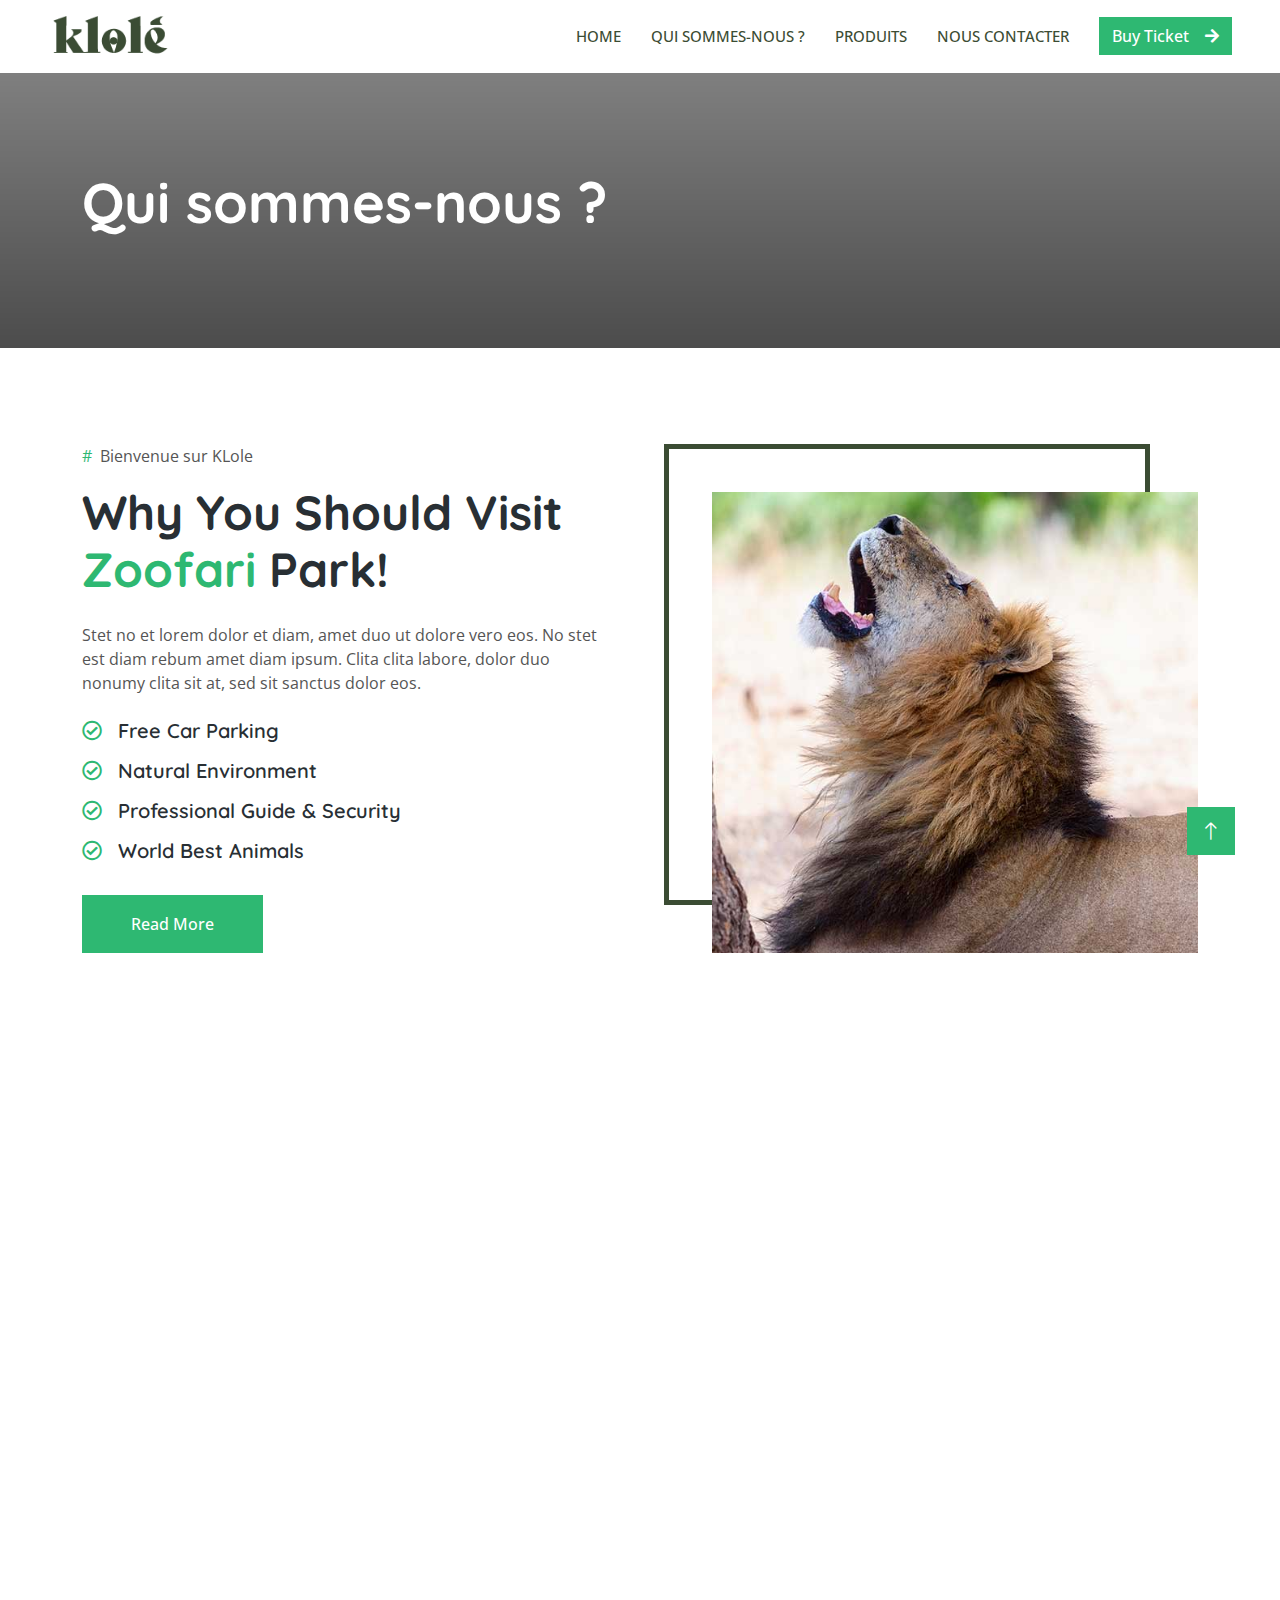
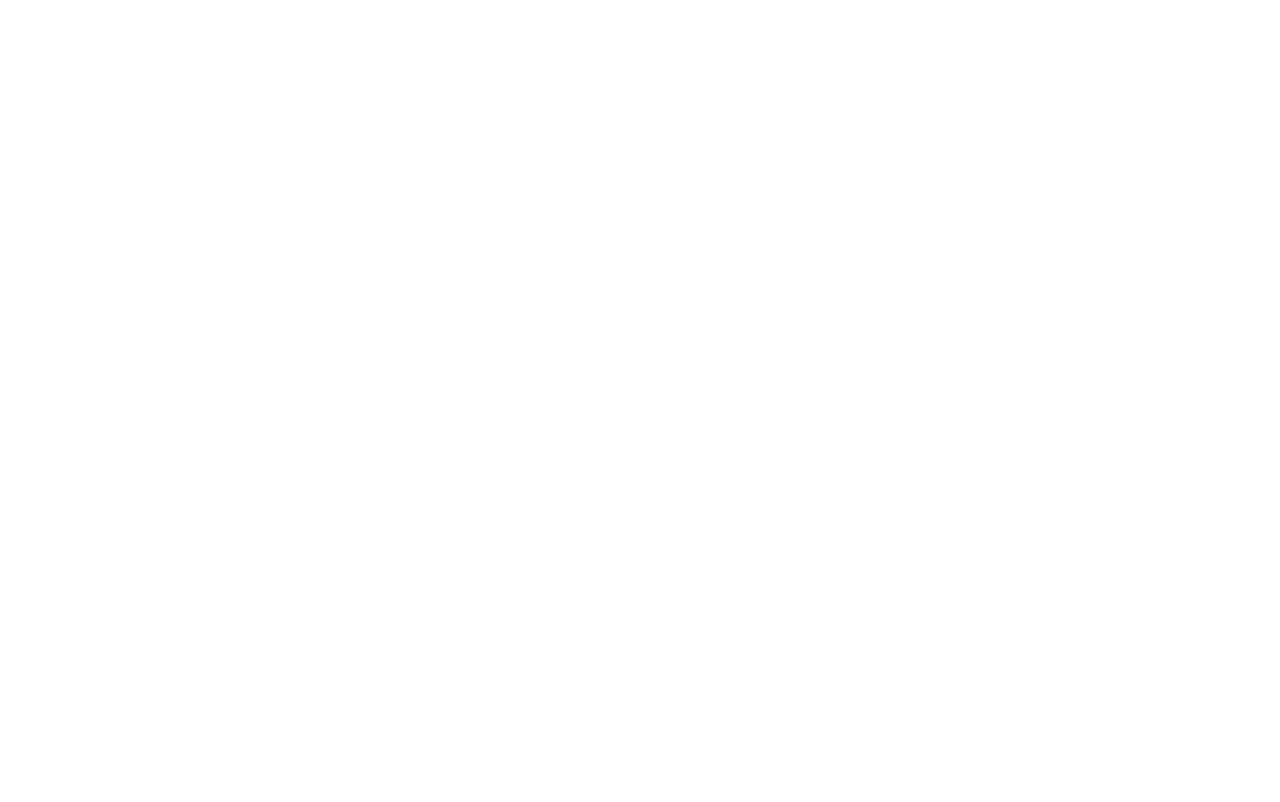
==== about.html @ e65c088d "Add files via upload" ====
<!DOCTYPE html>
<html lang="en">
  <head>
    <meta charset="utf-8" />
    <title>Klole</title>
    <meta content="width=device-width, initial-scale=1.0" name="viewport" />
    <meta content="" name="keywords" />
    <meta content="" name="description" />

    <!-- Favicon -->
    <link href="img/favicon.ico" rel="icon" />

    <!-- Google Web Fonts -->
    <link rel="preconnect" href="https://fonts.googleapis.com" />
    <link rel="preconnect" href="https://fonts.gstatic.com" crossorigin />
    <link
      href="https://fonts.googleapis.com/css2?family=Open+Sans:wght@400;500&family=Quicksand:wght@600;700&display=swap"
      rel="stylesheet"
    />

    <!-- Icon Font Stylesheet -->
    <link
      href="https://cdnjs.cloudflare.com/ajax/libs/font-awesome/5.10.0/css/all.min.css"
      rel="stylesheet"
    />
    <link
      href="https://cdn.jsdelivr.net/npm/bootstrap-icons@1.4.1/font/bootstrap-icons.css"
      rel="stylesheet"
    />

    <!-- Libraries Stylesheet -->
    <link href="lib/animate/animate.min.css" rel="stylesheet" />
    <link href="lib/lightbox/css/lightbox.min.css" rel="stylesheet" />
    <link href="lib/owlcarousel/assets/owl.carousel.min.css" rel="stylesheet" />

    <!-- Customized Bootstrap Stylesheet -->
    <link href="css/bootstrap.min.css" rel="stylesheet" />

    <!-- Template Stylesheet -->
    <link href="css/style.css" rel="stylesheet" />
  </head>

  <body>
    <!-- Spinner Start -->
    <div
      id="spinner"
      class="show bg-white position-fixed translate-middle w-100 vh-100 top-50 start-50 d-flex align-items-center justify-content-center"
    >
      <div
        class="spinner-border text-primary"
        style="width: 3rem; height: 3rem"
        role="status"
      >
        <span class="sr-only">Loading...</span>
      </div>
    </div>
    <!-- Spinner End -->

    <!-- Topbar Start -->
    <!-- <div class="container-fluid bg-light p-0 wow fadeIn" data-wow-delay="0.1s">
      <div class="row gx-0 d-none d-lg-flex">
        <div class="col-lg-7 px-5 text-start">
          <div class="h-100 d-inline-flex align-items-center py-3 me-4">
            <small class="fa fa-map-marker-alt text-primary me-2"></small>
            <small>123 Street, New York, USA</small>
          </div>
          <div class="h-100 d-inline-flex align-items-center py-3">
            <small class="far fa-clock text-primary me-2"></small>
            <small>Mon - Fri : 09.00 AM - 09.00 PM</small>
          </div>
        </div>
        <div class="col-lg-5 px-5 text-end">
          <div class="h-100 d-inline-flex align-items-center py-3 me-4">
            <small class="fa fa-phone-alt text-primary me-2"></small>
            <small>+012 345 6789</small>
          </div>
          <div class="h-100 d-inline-flex align-items-center">
            <a class="btn btn-sm-square bg-white text-primary me-1" href=""
              ><i class="fab fa-facebook-f"></i
            ></a>
            <a class="btn btn-sm-square bg-white text-primary me-1" href=""
              ><i class="fab fa-twitter"></i
            ></a>
            <a class="btn btn-sm-square bg-white text-primary me-1" href=""
              ><i class="fab fa-linkedin-in"></i
            ></a>
            <a class="btn btn-sm-square bg-white text-primary me-0" href=""
              ><i class="fab fa-instagram"></i
            ></a>
          </div>
        </div>
      </div>
    </div> -->
    <!-- Topbar End -->

    <!-- Navbar Start -->
    <nav
      class="navbar navbar-expand-lg bg-white navbar-light sticky-top py-lg-0 px-4 px-lg-5 wow fadeIn"
      data-wow-delay="0.1s"
    >
      <a href="index.html" class="navbar-brand p-0">
        <img class="img-fluid me-3" src="img/icon/icon-01.png" alt="Icon" />
        
        
        <!-- <h1 class="m-0 text-primary">Zoofari</h1> -->
      </a>
      <button
        type="button"
        class="navbar-toggler"
        data-bs-toggle="collapse"
        data-bs-target="#navbarCollapse"
      >
        <span class="navbar-toggler-icon"></span>
      </button>
      <div class="collapse navbar-collapse py-4 py-lg-0" id="navbarCollapse">
        <div class="navbar-nav ms-auto">
          <a href="index.html" class="nav-item nav-link">Home</a>
          <a href="about.html" class="nav-item nav-link active">Qui sommes-nous ?</a>
          <a href="service.html" class="nav-item nav-link">Produits</a>
          <!-- <div class="nav-item dropdown">
            <a
              href="#"
              class="nav-link dropdown-toggle"
              data-bs-toggle="dropdown"
              >Pages</a
            >
            <div class="dropdown-menu rounded-0 rounded-bottom m-0">
              <a href="animal.html" class="dropdown-item">Our Animals</a>
              <a href="membership.html" class="dropdown-item">Membership</a>
              <a href="visiting.html" class="dropdown-item">Visiting Hours</a>
              <a href="testimonial.html" class="dropdown-item">Testimonial</a>
              <a href="404.html" class="dropdown-item">404 Page</a>
            </div>
          </div> -->
          <a href="contact.html" class="nav-item nav-link">Nous contacter</a>
        </div>
        <a href="" class="btn btn-primary"
          >Buy Ticket<i class="fa fa-arrow-right ms-3"></i
        ></a>
      </div>
    </nav>
    <!-- Navbar End -->

    <!-- Page Header Start -->
    <div
      class="container-fluid header-bg py-5 mb-5 wow fadeIn"
      data-wow-delay="0.1s"
    >
      <div class="container py-5">
        <h1 class="display-4 text-white mb-3 animated slideInDown">Qui sommes-nous ?</h1>
        
        
        <!-- <nav aria-label="breadcrumb animated slideInDown">
          <ol class="breadcrumb mb-0">
            <li class="breadcrumb-item">
              <a class="text-white" href="#">Home</a>
            </li>
            <li class="breadcrumb-item">
              <a class="text-white" href="#">Pages</a>
            </li>
            <li class="breadcrumb-item text-primary active" aria-current="page">
              About Us
            </li>
          </ol>
        </nav> -->


      </div>
    </div>
    <!-- Page Header End -->

    <!-- About Start -->
    <div class="container-xxl py-5">
      <div class="container">
        <div class="row g-5">
          <div class="col-lg-6 wow fadeInUp" data-wow-delay="0.1s">
            <p><span class="text-primary me-2">#</span>Bienvenue sur KLole</p>
            <h1 class="display-5 mb-4">
              Why You Should Visit
              <span class="text-primary">Zoofari</span> Park!
            </h1>
            <p class="mb-4">
              Stet no et lorem dolor et diam, amet duo ut dolore vero eos. No
              stet est diam rebum amet diam ipsum. Clita clita labore, dolor duo
              nonumy clita sit at, sed sit sanctus dolor eos.
            </p>
            <h5 class="mb-3">
              <i class="far fa-check-circle text-primary me-3"></i>Free Car
              Parking
            </h5>
            <h5 class="mb-3">
              <i class="far fa-check-circle text-primary me-3"></i>Natural
              Environment
            </h5>
            <h5 class="mb-3">
              <i class="far fa-check-circle text-primary me-3"></i>Professional
              Guide & Security
            </h5>
            <h5 class="mb-3">
              <i class="far fa-check-circle text-primary me-3"></i>World Best
              Animals
            </h5>
            <a class="btn btn-primary py-3 px-5 mt-3" href="">Read More</a>
          </div>
          <div class="col-lg-6 wow fadeInUp" data-wow-delay="0.5s">
            <div class="img-border">
              <img class="img-fluid" src="img/about.jpg" alt="" />
            </div>
          </div>
        </div>
      </div>
    </div>
    <!-- About End -->

    <!-- Facts Start -->
    <div
      class="container-xxl bg-primary facts my-5 py-5 wow fadeInUp"
      data-wow-delay="0.1s"
    >
      <div class="container py-5">
        <div class="row g-4">
          <div
            class="col-md-6 col-lg-3 text-center wow fadeIn"
            data-wow-delay="0.1s"
          >
            <i class="fa fa-paw fa-3x text-primary mb-3"></i>
            <h1 class="text-white mb-2" data-toggle="counter-up">12345</h1>
            <p class="text-white mb-0">Total Animal</p>
          </div>
          <div
            class="col-md-6 col-lg-3 text-center wow fadeIn"
            data-wow-delay="0.3s"
          >
            <i class="fa fa-users fa-3x text-primary mb-3"></i>
            <h1 class="text-white mb-2" data-toggle="counter-up">12345</h1>
            <p class="text-white mb-0">Daily Vigitors</p>
          </div>
          <div
            class="col-md-6 col-lg-3 text-center wow fadeIn"
            data-wow-delay="0.5s"
          >
            <i class="fa fa-certificate fa-3x text-primary mb-3"></i>
            <h1 class="text-white mb-2" data-toggle="counter-up">12345</h1>
            <p class="text-white mb-0">Total Membership</p>
          </div>
          <div
            class="col-md-6 col-lg-3 text-center wow fadeIn"
            data-wow-delay="0.7s"
          >
            <i class="fa fa-shield-alt fa-3x text-primary mb-3"></i>
            <h1 class="text-white mb-2" data-toggle="counter-up">12345</h1>
            <p class="text-white mb-0">Save Wild Life</p>
          </div>
        </div>
      </div>
    </div>
    <!-- Facts End -->

    <!-- Testimonial Start -->
    <div class="container-xxl py-5">
      <div class="container">
        <h1
          class="display-5 text-center mb-5 wow fadeInUp"
          data-wow-delay="0.1s"
        >
          Our Clients Say!
        </h1>
        <div
          class="owl-carousel testimonial-carousel wow fadeInUp"
          data-wow-delay="0.1s"
        >
          <div class="testimonial-item text-center">
            <img
              class="img-fluid rounded-circle border border-2 p-2 mx-auto mb-4"
              src="img/testimonial-1.jpg"
              style="width: 100px; height: 100px"
            />
            <div class="testimonial-text rounded text-center p-4">
              <p>
                Clita clita tempor justo dolor ipsum amet kasd amet duo justo
                duo duo labore sed sed. Magna ut diam sit et amet stet eos sed
                clita erat magna elitr erat sit sit erat at rebum justo sea
                clita.
              </p>
              <h5 class="mb-1">Patient Name</h5>
              <span class="fst-italic">Profession</span>
            </div>
          </div>
          <div class="testimonial-item text-center">
            <img
              class="img-fluid rounded-circle border border-2 p-2 mx-auto mb-4"
              src="img/testimonial-2.jpg"
              style="width: 100px; height: 100px"
            />
            <div class="testimonial-text rounded text-center p-4">
              <p>
                Clita clita tempor justo dolor ipsum amet kasd amet duo justo
                duo duo labore sed sed. Magna ut diam sit et amet stet eos sed
                clita erat magna elitr erat sit sit erat at rebum justo sea
                clita.
              </p>
              <h5 class="mb-1">Patient Name</h5>
              <span class="fst-italic">Profession</span>
            </div>
          </div>
          <div class="testimonial-item text-center">
            <img
              class="img-fluid rounded-circle border border-2 p-2 mx-auto mb-4"
              src="img/testimonial-3.jpg"
              style="width: 100px; height: 100px"
            />
            <div class="testimonial-text rounded text-center p-4">
              <p>
                Clita clita tempor justo dolor ipsum amet kasd amet duo justo
                duo duo labore sed sed. Magna ut diam sit et amet stet eos sed
                clita erat magna elitr erat sit sit erat at rebum justo sea
                clita.
              </p>
              <h5 class="mb-1">Patient Name</h5>
              <span class="fst-italic">Profession</span>
            </div>
          </div>
        </div>
      </div>
    </div>
    <!-- Testimonial End -->

    <!-- Footer Start -->
    <div
      class="container-fluid footer bg-dark text-light footer mt-5 pt-5 wow fadeIn"
      data-wow-delay="0.1s"
    >
      <div class="container py-5">
        <div class="row g-5">
          <div class="col-lg-3 col-md-6">
            <h5 class="text-light mb-4">Address</h5>

            <!-- <p class="mb-2">
              <i class="fa fa-map-marker-alt me-3"></i>123 Street, New York, USA
            </p> -->
            
            <p class="mb-2">
              <i class="fa fa-phone-alt me-3"></i>+33 633 890 254
            </p>
            <p class="mb-2">
              <i class="fa fa-envelope me-3"></i>info@klole.fr
            </p>

            
            <div class="d-flex pt-2">
              <a class="btn btn-outline-light btn-social" href=""
                ><i class="fab fa-twitter"></i
              ></a>
              <a class="btn btn-outline-light btn-social" href=""
                ><i class="fab fa-facebook-f"></i
              ></a>
              <a class="btn btn-outline-light btn-social" href=""
                ><i class="fab fa-youtube"></i
              ></a>
              <a class="btn btn-outline-light btn-social" href=""
                ><i class="fab fa-linkedin-in"></i
              ></a>
            </div>
          </div>

          <div class="col-lg-3 col-md-6">
            <!-- <h5 class="text-light mb-4">Quick Links</h5>
            <a class="btn btn-link" href="">About Us</a>
            <a class="btn btn-link" href="">Contact Us</a>
            <a class="btn btn-link" href="">Our Services</a>
            <a class="btn btn-link" href="">Terms & Condition</a>
            <a class="btn btn-link" href="">Support</a> -->
          </div>
          <!-- <div class="col-lg-3 col-md-6">
            <h5 class="text-light mb-4">Popular Links</h5>
            <a class="btn btn-link" href="">About Us</a>
            <a class="btn btn-link" href="">Contact Us</a>
            <a class="btn btn-link" href="">Our Services</a>
            <a class="btn btn-link" href="">Terms & Condition</a>
            <a class="btn btn-link" href="">Support</a>
          </div> -->


          
          <div class="col-lg-3 col-md-6">
            <h5 class="text-light mb-4">Newsletter</h5>
            <p>Dolor amet sit justo amet elitr clita ipsum elitr est.</p>
            <div class="position-relative mx-auto" style="max-width: 400px">
              <input
                class="form-control border-0 w-100 py-3 ps-4 pe-5"
                type="text"
                placeholder="Your email"
              />
              <button
                type="button"
                class="btn btn-primary py-2 position-absolute top-0 end-0 mt-2 me-2"
              >
                SignUp
              </button>
            </div>
          </div>
        </div>
      </div>
      <div class="container">
        <div class="copyright">
          <div class="row">
            <div class="col-md-6 text-center text-md-start mb-3 mb-md-0">
              &copy; <a class="border-bottom" href="#">Klole</a>, All
              Right Reserved.
            </div>
            <div class="col-md-6 text-center text-md-end">
              <!--/*** This template is free as long as you keep the footer author’s credit link/attribution link/backlink. If you'd like to use the template without the footer author’s credit link/attribution link/backlink, you can purchase the Credit Removal License from "https://htmlcodex.com/credit-removal". Thank you for your support. ***/-->
              Designed By
              <a class="border-bottom" href="https://htmlcodex.com"
                >HTML Codex</a
              >
              <br />Distributed By:
              <a href="https://themewagon.com" target="_blank">ThemeWagon</a>
            </div>
          </div>
        </div>
      </div>
    </div>
    <!-- Footer End -->

    <!-- Back to Top -->
    <a href="#" class="btn btn-lg btn-primary btn-lg-square back-to-top"
      ><i class="bi bi-arrow-up"></i
    ></a>

    <!-- JavaScript Libraries -->
    <script src="https://code.jquery.com/jquery-3.4.1.min.js"></script>
    <script src="https://cdn.jsdelivr.net/npm/bootstrap@5.0.0/dist/js/bootstrap.bundle.min.js"></script>
    <script src="lib/wow/wow.min.js"></script>
    <script src="lib/easing/easing.min.js"></script>
    <script src="lib/waypoints/waypoints.min.js"></script>
    <script src="lib/counterup/counterup.min.js"></script>
    <script src="lib/owlcarousel/owl.carousel.min.js"></script>
    <script src="lib/lightbox/js/lightbox.min.js"></script>

    <!-- Template Javascript -->
    <script src="js/main.js"></script>
  </body>
</html>
---- css/style.css ----
/********** Template CSS **********/
:root {
    --primary: #3B4C33;
    --light: #F3F4F5;
    --dark: #3B4C33;
}

.back-to-top {
    position: fixed;
    display: none;
    right: 45px;
    bottom: 45px;
    z-index: 99;
}


/*** Spinner ***/
#spinner {
    opacity: 0;
    visibility: hidden;
    transition: opacity .5s ease-out, visibility 0s linear .5s;
    z-index: 99999;
}

#spinner.show {
    transition: opacity .5s ease-out, visibility 0s linear 0s;
    visibility: visible;
    opacity: 1;
}


/*** Button ***/
.btn {
    font-weight: 500;
    transition: .5s;
}

.btn.btn-primary,
.btn.btn-secondary {
    color: #FFFFFF;
}

.btn-square {
    width: 38px;
    height: 38px;
}

.btn-sm-square {
    width: 32px;
    height: 32px;
}

.btn-lg-square {
    width: 48px;
    height: 48px;
}

.btn-square,
.btn-sm-square,
.btn-lg-square {
    padding: 0;
    display: flex;
    align-items: center;
    justify-content: center;
    font-weight: normal;
}


/*** Navbar ***/
.navbar.sticky-top {
    top: -100px;
    transition: .5s;
}

.navbar .navbar-brand {
    display: flex;
    align-items: center;
}

.navbar .navbar-brand img {
    max-height: 50px;
}

.navbar .dropdown-toggle::after {
    border: none;
    content: "\f107";
    font-family: "Font Awesome 5 Free";
    font-weight: 900;
    vertical-align: middle;
    margin-left: 8px;
}

.navbar .navbar-nav .nav-link {
    margin-right: 30px;
    padding: 25px 0;
    color: #FFFFFF;
    font-size: 15px;
    font-weight: 500;
    text-transform: uppercase;
    outline: none;
}

.navbar .navbar-nav .nav-link:hover,
.navbar .navbar-nav .nav-link.active {
    color: var(--primary);
}

@media (max-width: 991.98px) {
    .navbar .navbar-nav .nav-link  {
        margin-right: 0;
        padding: 10px 0;
    }

    .navbar .navbar-nav {
        border-top: 1px solid #EEEEEE;
    }
}

.navbar .navbar-nav .nav-link {
    color: var(--dark);
    font-weight: 500;
}

@media (min-width: 992px) {
    .navbar .nav-item .dropdown-menu {
        display: block;
        border: none;
        margin-top: 0;
        top: 150%;
        opacity: 0;
        visibility: hidden;
        transition: .5s;
    }

    .navbar .nav-item:hover .dropdown-menu {
        top: 100%;
        visibility: visible;
        transition: .5s;
        opacity: 1;
    }
}


/*** Header ***/
.header-bg {
    background: linear-gradient(rgba(0, 0, 0, 0.5), rgba(0, 0, 0, .7)), url(../img/bg-1.jpg) center center no-repeat;
    background-size: cover;
}

.btn-play {
    position: relative;
    display: block;
    box-sizing: content-box;
    width: 16px;
    height: 26px;
    border-radius: 100%;
    border: none;
    outline: none !important;
    padding: 18px 20px 20px 28px;
    background: #FFFFFF;
}

.btn-play:before {
    content: "";
    position: absolute;
    z-index: 0;
    left: 50%;
    top: 50%;
    transform: translateX(-50%) translateY(-50%);
    display: block;
    width: 60px;
    height: 60px;
    background: #FFFFFF;
    border-radius: 100%;
    animation: pulse-border 1500ms ease-out infinite;
}

.btn-play:after {
    content: "";
    position: absolute;
    z-index: 1;
    left: 50%;
    top: 50%;
    transform: translateX(-50%) translateY(-50%);
    display: block;
    width: 60px;
    height: 60px;
    background: #FFFFFF;
    border-radius: 100%;
    transition: all 200ms;
}

.btn-play span {
    display: block;
    position: relative;
    z-index: 3;
    width: 0;
    height: 0;
    left: -1px;
    border-left: 16px solid var(--primary);
    border-top: 11px solid transparent;
    border-bottom: 11px solid transparent;
}

@keyframes pulse-border {
    0% {
        transform: translateX(-50%) translateY(-50%) translateZ(0) scale(1);
        opacity: 1;
    }

    100% {
        transform: translateX(-50%) translateY(-50%) translateZ(0) scale(2);
        opacity: 0;
    }
}

.modal-video .modal-dialog {
    position: relative;
    max-width: 800px;
    margin: 60px auto 0 auto;
}

.modal-video .modal-body {
    position: relative;
    padding: 0px;
}

.modal-video .close {
    position: absolute;
    width: 30px;
    height: 30px;
    right: 0px;
    top: -30px;
    z-index: 999;
    font-size: 30px;
    font-weight: normal;
    color: #FFFFFF;
    background: #000000;
    opacity: 1;
}

.header-carousel .owl-nav {
    position: absolute;
    width: 200px;
    height: 40px;
    bottom: 30px;
    left: 50%;
    transform: translateX(-50%);
    display: flex;
    justify-content: space-between;
}

.header-carousel .owl-nav .owl-prev,
.header-carousel .owl-nav .owl-next {
    width: 40px;
    height: 40px;
    display: flex;
    align-items: center;
    justify-content: center;
    color: #FFFFFF;
    background: transparent;
    border: 1px solid #FFFFFF;
    font-size: 22px;
    transition: .5s;
}

.header-carousel .owl-nav .owl-prev:hover,
.header-carousel .owl-nav .owl-next:hover {
    background: var(--primary);
    border-color: var(--primary);
}

.header-carousel .owl-dots {
    position: absolute;
    height: 45px;
    bottom: 30px;
    left: 50%;
    transform: translateX(-50%);
    display: flex;
    align-items: center;
    justify-content: center;
}

.header-carousel .owl-dot {
    position: relative;
    display: inline-block;
    margin: 0 5px;
    width: 15px;
    height: 15px;
    background: transparent;
    border: 1px solid #FFFFFF;
    transition: .5s;
}

.header-carousel .owl-dot::after {
    position: absolute;
    content: "";
    width: 5px;
    height: 5px;
    top: 4px;
    left: 4px;
    background: #FFFFFF;
    border-radius: 5px;
}

.header-carousel .owl-dot.active {
    background: var(--primary);
    border-color: var(--primary);
}

.breadcrumb-item + .breadcrumb-item::before {
    color: var(--light);
}


/*** Img Border ***/
.img-border {
    position: relative;
    height: 100%;
    min-height: 400px;
}

.img-border::before {
    position: absolute;
    content: "";
    top: 0;
    left: 0;
    right: 3rem;
    bottom: 3rem;
    border: 5px solid var(--primary);
}

.img-border img {
    position: absolute;
    top: 3rem;
    left: 3rem;
    width: calc(100% - 3rem);
    height: calc(100% - 3rem);
    object-fit: cover;
}


/*** Facts & Visiting Hours ***/
.facts {
    background: linear-gradient(rgba(0, 0, 0, .7), rgba(0, 0, 0, .7)), url(../img/bg-1.jpg) center center no-repeat;
    background-size: cover;
}

.visiting-hours {
    background: linear-gradient(rgba(0, 0, 0, .7), rgba(0, 0, 0, .7)), url(../img/bg-2.jpg) center center no-repeat;
    background-size: cover;
}

.visiting-hours .list-group-item {
    display: flex;
    justify-content: space-between;
    color: var(--light);
    background: rgba(0, 0, 0, .15);
    border-color: rgba(255, 255, 255, .15);
}

.visiting-hours .table {
    color: var(--light);
    background: rgba(0, 0, 0, .15);
}

.visiting-hours .table td {
    padding: .5rem 1rem;
    border-color: rgba(255, 255, 255, .15);
}

.visiting-hours .table tr:last-child td {
    border: none;
}


/*** Animal ***/
.animal-item {
    position: relative;
    display: block;
}

.animal-item .animal-text {
    position: absolute;
    width: 100%;
    height: 100%;
    top: 0;
    left: 0;
    background: rgba(0, 0, 0, .7);
    display: flex;
    flex-direction: column;
    justify-content: flex-end;
    padding-bottom: 100px !important;
    opacity: 0;
    transition: .5s;
}

.animal-item:hover .animal-text {
    opacity: 1;
    padding-bottom: 20px !important;
}


/*** Membership ***/
.membership-item {
    padding: 45px 30px;
    color: #FFFFFF;
    background: rgba(0, 0, 0, .7);
}

.membership-item img {
    position: absolute;
    top: 0;
    left: 0;
    width: 100%;
    height: 100%;
    object-fit: cover;
    z-index: -1;
}

.membership-item .display-1 {
    color: transparent;
    -webkit-text-stroke: 2px var(--primary);
}


/*** Testimonial ***/
.testimonial-carousel::before {
    position: absolute;
    content: "";
    top: 0;
    left: 0;
    height: 100%;
    width: 0;
    background: linear-gradient(to right, rgba(255, 255, 255, 1) 0%, rgba(255, 255, 255, 0) 100%);
    z-index: 1;
}

.testimonial-carousel::after {
    position: absolute;
    content: "";
    top: 0;
    right: 0;
    height: 100%;
    width: 0;
    background: linear-gradient(to left, rgba(255, 255, 255, 1) 0%, rgba(255, 255, 255, 0) 100%);
    z-index: 1;
}

@media (min-width: 768px) {
    .testimonial-carousel::before,
    .testimonial-carousel::after {
        width: 200px;
    }
}

@media (min-width: 992px) {
    .testimonial-carousel::before,
    .testimonial-carousel::after {
        width: 300px;
    }
}

.testimonial-carousel .owl-item .testimonial-text {
    background: var(--light);
    transform: scale(.8);
    transition: .5s;
}

.testimonial-carousel .owl-item.center .testimonial-text {
    background: var(--primary);
    transform: scale(1);
}

.testimonial-carousel .owl-item .testimonial-text *,
.testimonial-carousel .owl-item .testimonial-item img {
    transition: .5s;
}

.testimonial-carousel .owl-item.center .testimonial-text * {
    color: var(--light) !important;
}

.testimonial-carousel .owl-item.center .testimonial-item img {
    border-color: var(--primary) !important;
} 

.testimonial-carousel .owl-nav {
    position: absolute;
    width: 350px;
    top: 15px;
    left: 50%;
    transform: translateX(-50%);
    display: flex;
    justify-content: space-between;
    opacity: 0;
    transition: .5s;
    z-index: 1;
}

.testimonial-carousel:hover .owl-nav {
    width: 300px;
    opacity: 1;
}

.testimonial-carousel .owl-nav .owl-prev,
.testimonial-carousel .owl-nav .owl-next {
    position: relative;
    color: var(--primary);
    font-size: 45px;
    transition: .5s;
}

.testimonial-carousel .owl-nav .owl-prev:hover,
.testimonial-carousel .owl-nav .owl-next:hover {
    color: var(--dark);
}


/*** Footer ***/
.footer {
    background: linear-gradient(rgba(0, 0, 0, .7), rgba(0, 0, 0, .7)), url(../img/bg-2.jpg) center center no-repeat;
    background-size: cover;
}

.footer .btn.btn-social {
    margin-right: 5px;
    width: 35px;
    height: 35px;
    display: flex;
    align-items: center;
    justify-content: center;
    color: var(--light);
    border: 1px solid #FFFFFF;
    transition: .3s;
}

.footer .btn.btn-social:hover {
    color: var(--primary);
}

.footer .btn.btn-link {
    display: block;
    margin-bottom: 5px;
    padding: 0;
    text-align: left;
    color: #FFFFFF;
    font-size: 15px;
    font-weight: normal;
    text-transform: capitalize;
    transition: .3s;
}

.footer .btn.btn-link::before {
    position: relative;
    content: "\f105";
    font-family: "Font Awesome 5 Free";
    font-weight: 900;
    margin-right: 10px;
}

.footer .btn.btn-link:hover {
    color: var(--primary);
    letter-spacing: 1px;
    box-shadow: none;
}

.footer .copyright {
    padding: 25px 0;
    font-size: 15px;
    border-top: 1px solid rgba(256, 256, 256, .1);
}

.footer .copyright a {
    color: var(--light);
}

.footer .copyright a:hover {
    color: var(--primary);
}
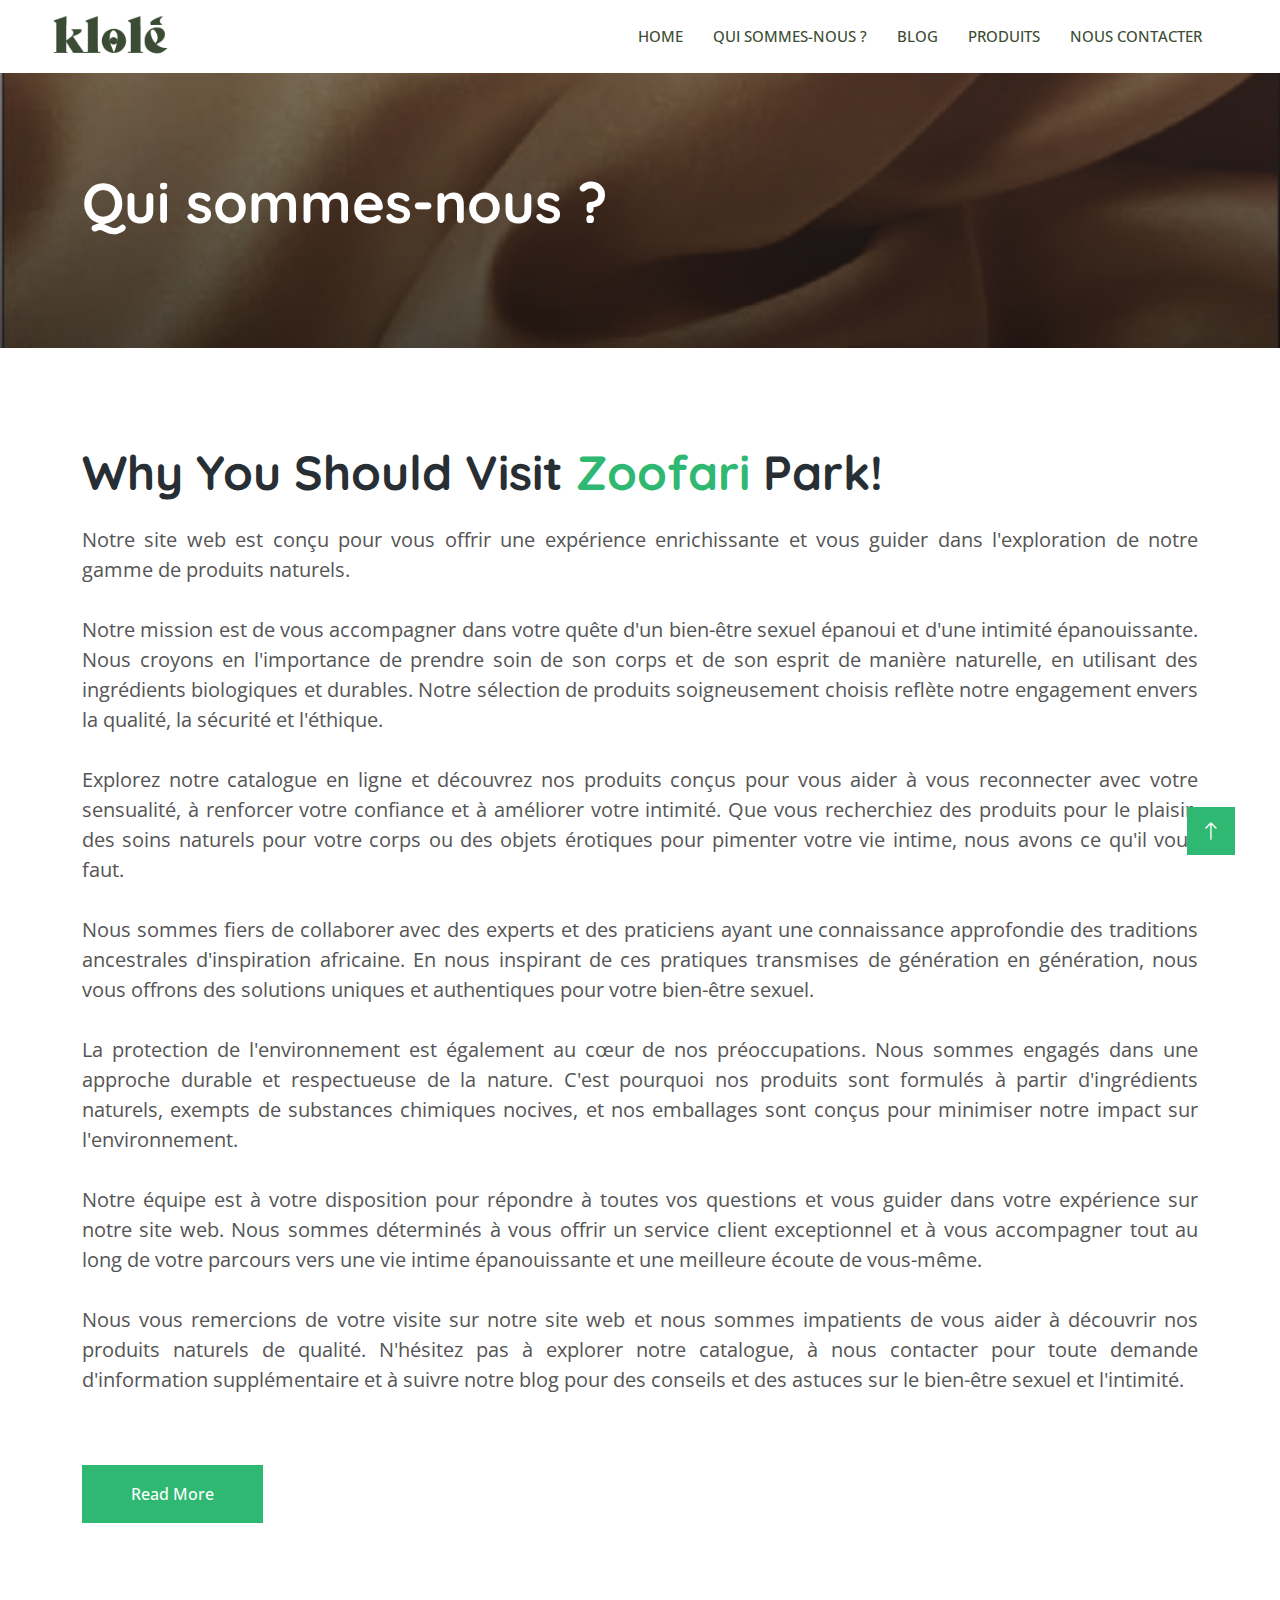
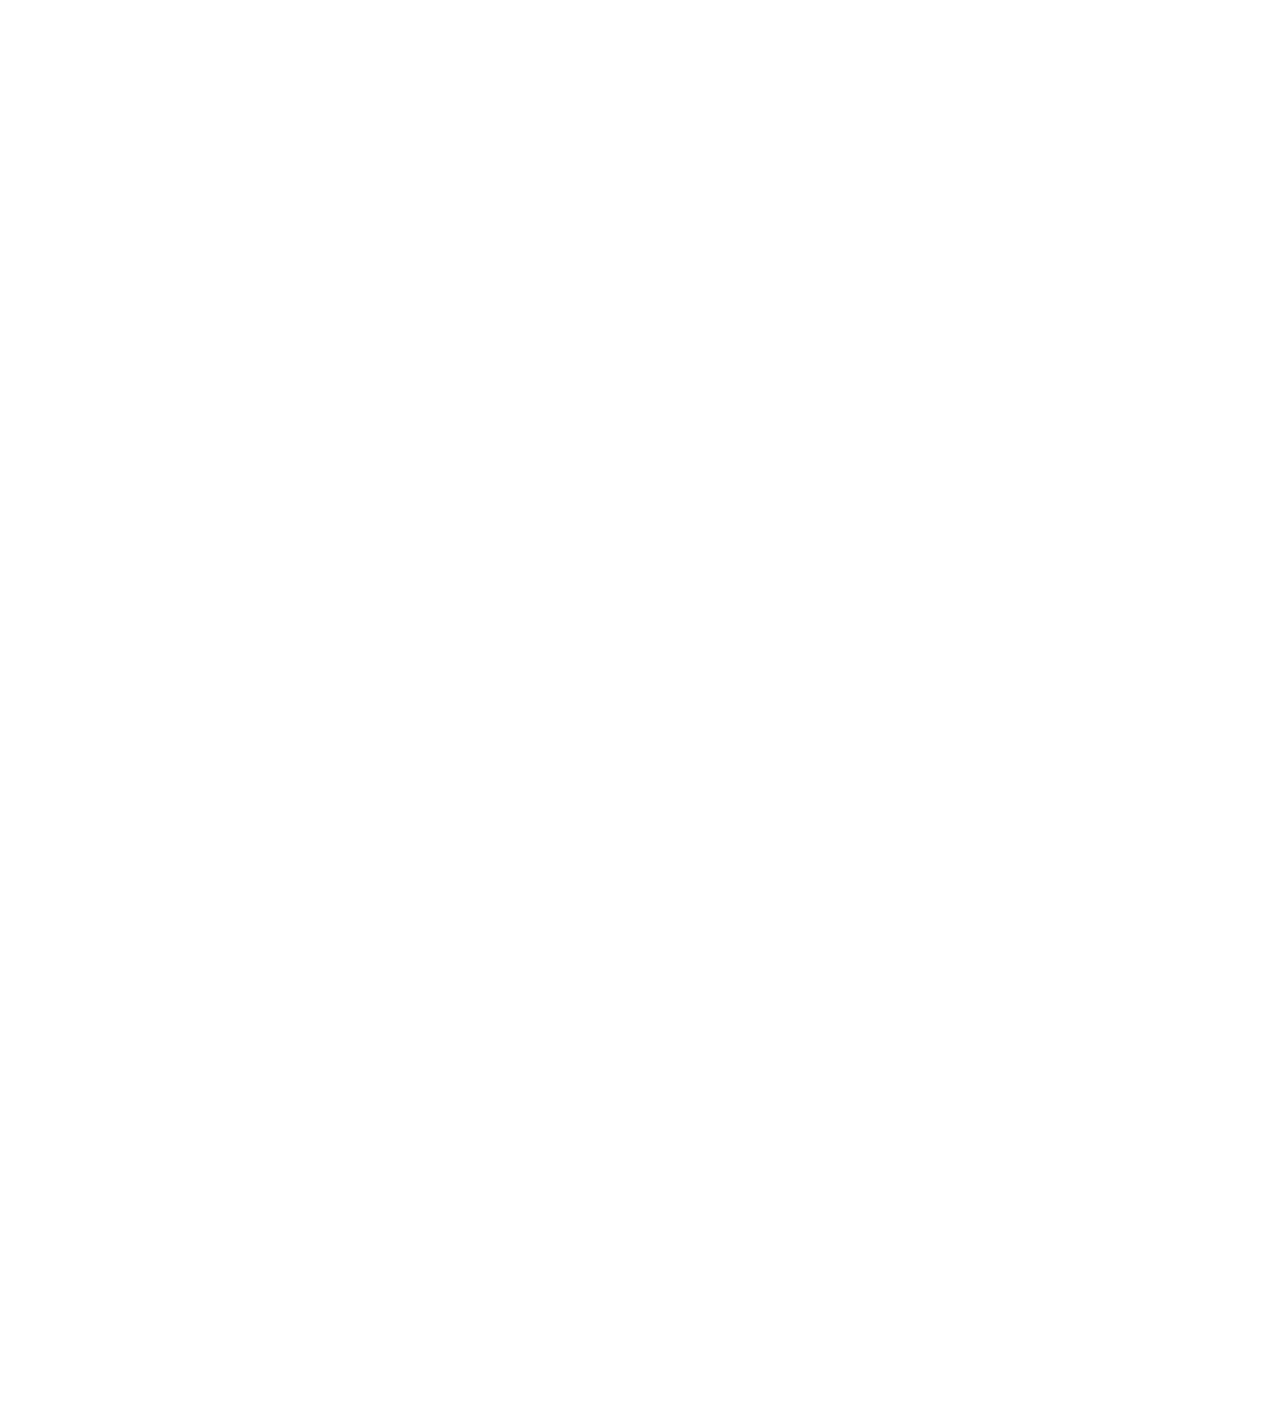
==== commit 66ffd0bf: "Add files via upload" ====
--- a/about.html
+++ b/about.html
@@ -11,12 +11,9 @@
     <link href="img/favicon.ico" rel="icon" />
 
     <!-- Google Web Fonts -->
-    <link rel="preconnect" href="https://fonts.googleapis.com" />
-    <link rel="preconnect" href="https://fonts.gstatic.com" crossorigin />
-    <link
-      href="https://fonts.googleapis.com/css2?family=Open+Sans:wght@400;500&family=Quicksand:wght@600;700&display=swap"
-      rel="stylesheet"
-    />
+    <link rel="preconnect" href="https://fonts.googleapis.com"/>
+    <link rel="preconnect" href="https://fonts.gstatic.com" crossorigin/>
+    <link href="https://fonts.googleapis.com/css2?family=Open+Sans:wght@400;500&family=Quicksand:wght@600;700&display=swap" rel="stylesheet"/>
 
     <!-- Icon Font Stylesheet -->
     <link
@@ -96,27 +93,23 @@
     <!-- Navbar Start -->
     <nav
       class="navbar navbar-expand-lg bg-white navbar-light sticky-top py-lg-0 px-4 px-lg-5 wow fadeIn"
-      data-wow-delay="0.1s"
-    >
+      data-wow-delay="0.1s">
       <a href="index.html" class="navbar-brand p-0">
         <img class="img-fluid me-3" src="img/icon/icon-01.png" alt="Icon" />
         
         
         <!-- <h1 class="m-0 text-primary">Zoofari</h1> -->
       </a>
-      <button
-        type="button"
-        class="navbar-toggler"
-        data-bs-toggle="collapse"
-        data-bs-target="#navbarCollapse"
-      >
-        <span class="navbar-toggler-icon"></span>
+      <button type="button" class="navbar-toggler" data-bs-toggle="collapse" data-bs-target="#navbarCollapse">
+      <span class="navbar-toggler-icon"></span>
       </button>
       <div class="collapse navbar-collapse py-4 py-lg-0" id="navbarCollapse">
         <div class="navbar-nav ms-auto">
           <a href="index.html" class="nav-item nav-link">Home</a>
           <a href="about.html" class="nav-item nav-link active">Qui sommes-nous ?</a>
+          <a href="blog.html" class="nav-item nav-link">Blog</a>
           <a href="service.html" class="nav-item nav-link">Produits</a>
+          
           <!-- <div class="nav-item dropdown">
             <a
               href="#"
@@ -132,11 +125,11 @@
               <a href="404.html" class="dropdown-item">404 Page</a>
             </div>
           </div> -->
+
           <a href="contact.html" class="nav-item nav-link">Nous contacter</a>
         </div>
-        <a href="" class="btn btn-primary"
-          >Buy Ticket<i class="fa fa-arrow-right ms-3"></i
-        ></a>
+
+        <!-- <a href="" class="btn btn-primary">Buy Ticket<i class="fa fa-arrow-right ms-3"></i></a> -->
       </div>
     </nav>
     <!-- Navbar End -->
@@ -144,12 +137,10 @@
     <!-- Page Header Start -->
     <div
       class="container-fluid header-bg py-5 mb-5 wow fadeIn"
-      data-wow-delay="0.1s"
-    >
+      data-wow-delay="0.1s">
       <div class="container py-5">
         <h1 class="display-4 text-white mb-3 animated slideInDown">Qui sommes-nous ?</h1>
-        
-        
+    
         <!-- <nav aria-label="breadcrumb animated slideInDown">
           <ol class="breadcrumb mb-0">
             <li class="breadcrumb-item">
@@ -164,48 +155,61 @@
           </ol>
         </nav> -->
 
-
-      </div>
-    </div>
+      </div>
+    </div>
+    
     <!-- Page Header End -->
 
     <!-- About Start -->
     <div class="container-xxl py-5">
       <div class="container">
         <div class="row g-5">
-          <div class="col-lg-6 wow fadeInUp" data-wow-delay="0.1s">
-            <p><span class="text-primary me-2">#</span>Bienvenue sur KLole</p>
+          <div class="col-lg- wow fadeInUp" data-wow-delay="0.1s">
+            <!-- <p><span class="text-primary me-2">#</span>Bienvenue sur KLole</p> -->
             <h1 class="display-5 mb-4">
               Why You Should Visit
               <span class="text-primary">Zoofari</span> Park!
             </h1>
-            <p class="mb-4">
-              Stet no et lorem dolor et diam, amet duo ut dolore vero eos. No
-              stet est diam rebum amet diam ipsum. Clita clita labore, dolor duo
-              nonumy clita sit at, sed sit sanctus dolor eos.
+            
+
+            <p class="mb-4" style="font-size: 20px; text-align: justify;" >Notre site web est conçu pour vous offrir une expérience enrichissante et vous guider dans l'exploration de notre gamme de produits naturels. <br><br>
+
+            Notre mission est de vous accompagner dans votre quête d'un bien-être sexuel épanoui et d'une intimité épanouissante. Nous croyons en l'importance de prendre soin de son corps et de son esprit de manière naturelle, en utilisant des ingrédients biologiques et durables. Notre sélection de produits soigneusement choisis reflète notre engagement envers la qualité, la sécurité et l'éthique. <br><br>
+
+            Explorez notre catalogue en ligne et découvrez nos produits conçus pour vous aider à vous reconnecter avec votre sensualité, à renforcer votre confiance et à améliorer votre intimité. Que vous recherchiez des produits pour le plaisir, des soins naturels pour votre corps ou des objets érotiques pour pimenter votre vie intime, nous avons ce qu'il vous faut. <br><br>
+
+            Nous sommes fiers de collaborer avec des experts et des praticiens ayant une connaissance approfondie des traditions ancestrales d'inspiration africaine. En nous inspirant de ces pratiques transmises de génération en génération, nous vous offrons des solutions uniques et authentiques pour votre bien-être sexuel. <br><br>
+ 
+            La protection de l'environnement est également au cœur de nos préoccupations. Nous sommes engagés dans une approche durable et respectueuse de la nature. C'est pourquoi nos produits sont formulés à partir d'ingrédients naturels, exempts de substances chimiques nocives, et nos emballages sont conçus pour minimiser notre impact sur l'environnement. <br><br>
+
+            Notre équipe est à votre disposition pour répondre à toutes vos questions et vous guider dans votre expérience sur notre site web. Nous sommes déterminés à vous offrir un service client exceptionnel et à vous accompagner tout au long de votre parcours vers une vie intime épanouissante et une meilleure écoute de vous-même. <br><br>
+
+            Nous vous remercions de votre visite sur notre site web et nous sommes impatients de vous aider à découvrir nos produits naturels de qualité. N'hésitez pas à explorer notre catalogue, à nous contacter pour toute demande d'information supplémentaire et à suivre notre blog pour des conseils et des astuces sur le bien-être sexuel et l'intimité. <br><br>
+
             </p>
-            <h5 class="mb-3">
+            
+            <!-- <h5 class="mb-3">
               <i class="far fa-check-circle text-primary me-3"></i>Free Car
-              Parking
-            </h5>
+              Parking</h5>
             <h5 class="mb-3">
               <i class="far fa-check-circle text-primary me-3"></i>Natural
-              Environment
-            </h5>
+              Environment</h5>
             <h5 class="mb-3">
               <i class="far fa-check-circle text-primary me-3"></i>Professional
-              Guide & Security
-            </h5>
+              Guide & Security</h5>
             <h5 class="mb-3">
               <i class="far fa-check-circle text-primary me-3"></i>World Best
-              Animals
-            </h5>
+              Animals </h5> -->
+
             <a class="btn btn-primary py-3 px-5 mt-3" href="">Read More</a>
           </div>
           <div class="col-lg-6 wow fadeInUp" data-wow-delay="0.5s">
-            <div class="img-border">
-              <img class="img-fluid" src="img/about.jpg" alt="" />
-            </div>
+            
+            
+            <!-- <div class="img-border">
+              <img class="img-fluid" src="img/about.jpg" alt=""/>
+            </div> -->
+
           </div>
         </div>
       </div>
--- a/css/style.css
+++ b/css/style.css
@@ -577,4 +577,4 @@
 
 .footer .copyright a:hover {
     color: var(--primary);
-}+}
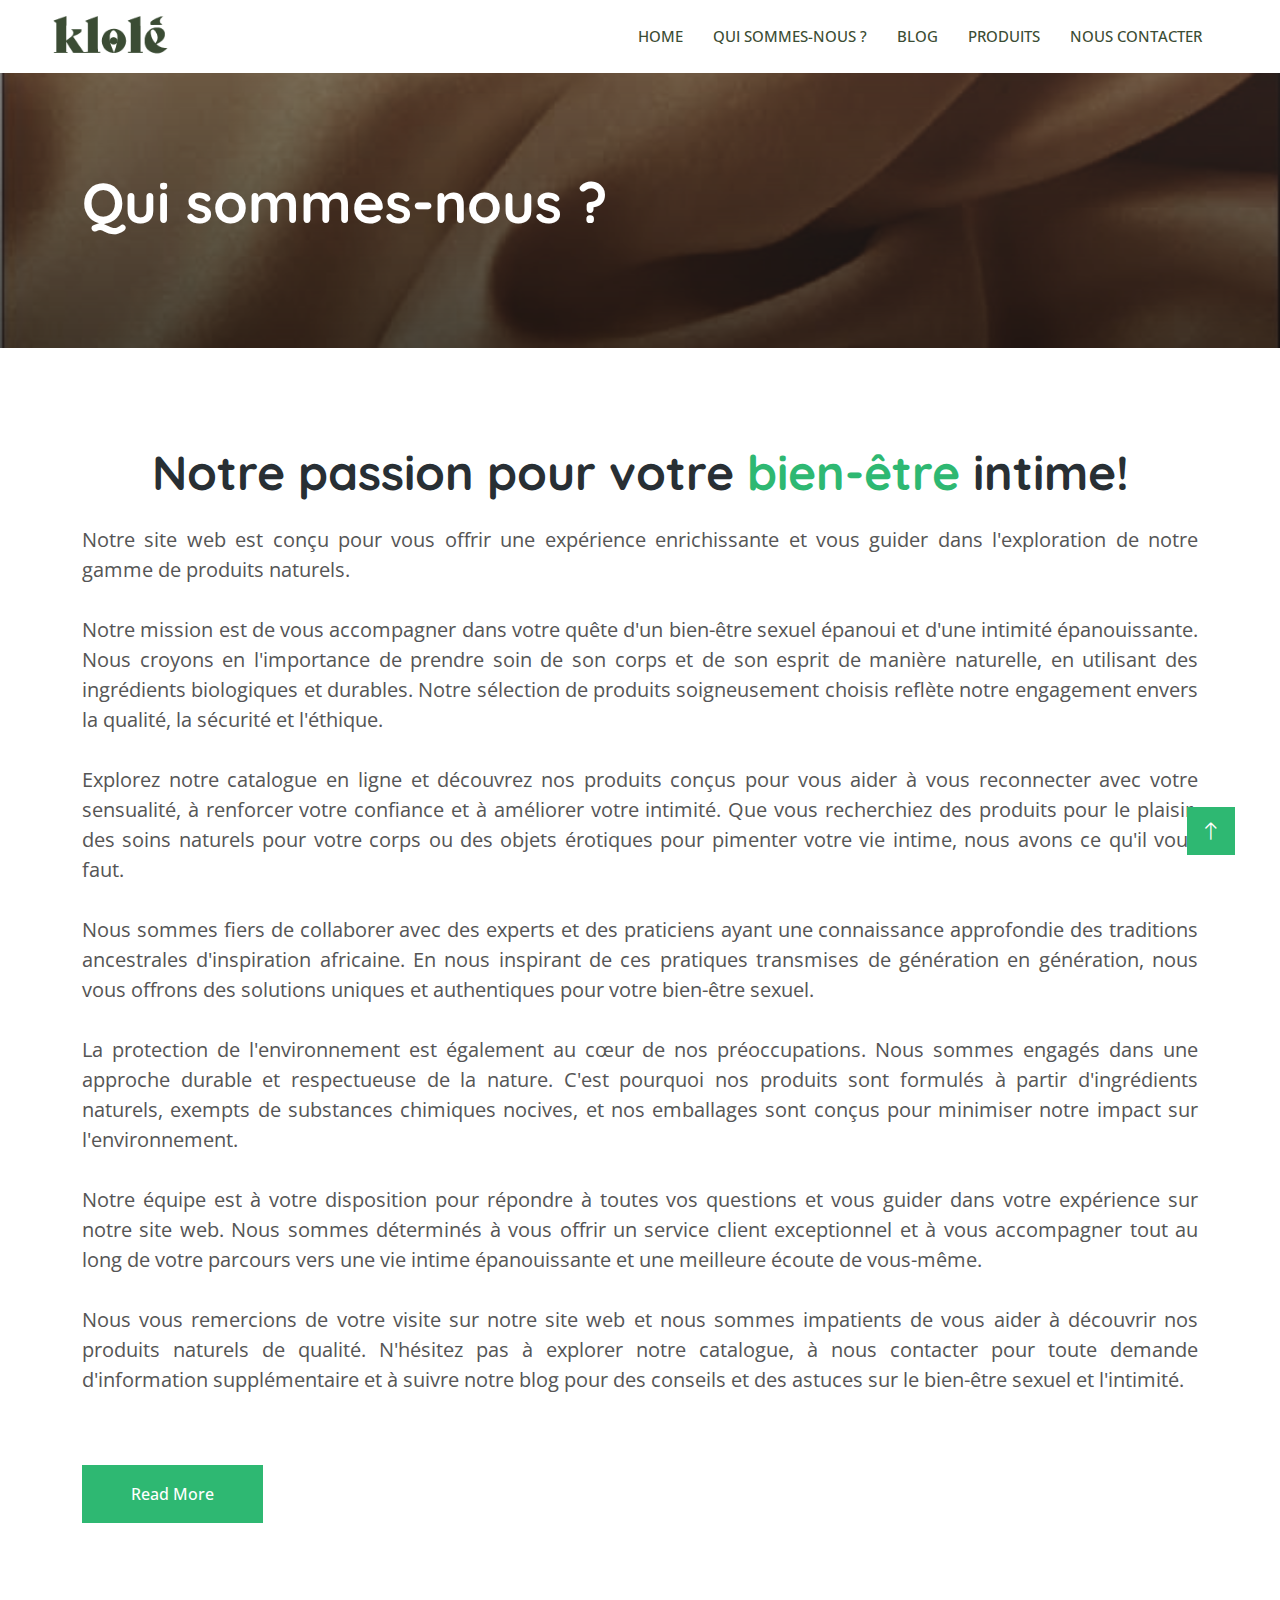
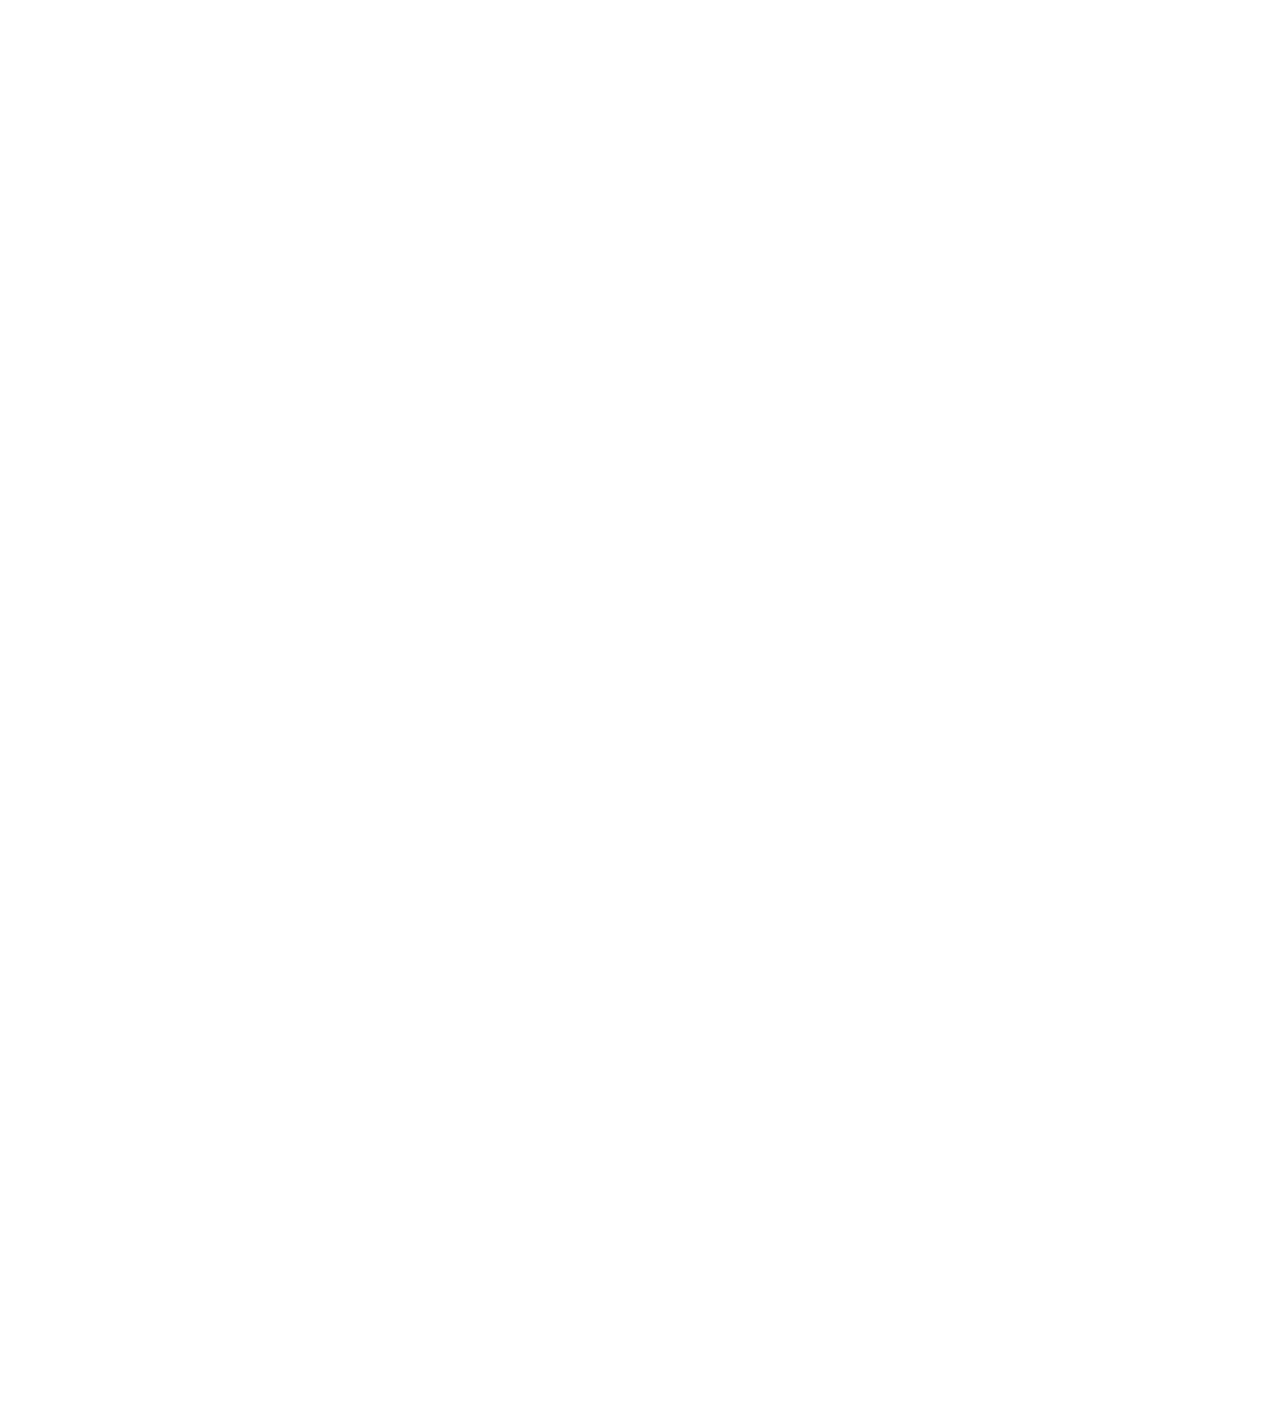
==== commit 5f8c6eda: "Add files via upload" ====
--- a/about.html
+++ b/about.html
@@ -166,11 +166,11 @@
         <div class="row g-5">
           <div class="col-lg- wow fadeInUp" data-wow-delay="0.1s">
             <!-- <p><span class="text-primary me-2">#</span>Bienvenue sur KLole</p> -->
-            <h1 class="display-5 mb-4">
-              Why You Should Visit
-              <span class="text-primary">Zoofari</span> Park!
+            <h1 class="display-5 mb-4" style="text-align: center;">
+              Notre passion pour votre  
+              <span class="text-primary">bien-être</span> intime!
             </h1>
-            
+
 
             <p class="mb-4" style="font-size: 20px; text-align: justify;" >Notre site web est conçu pour vous offrir une expérience enrichissante et vous guider dans l'exploration de notre gamme de produits naturels. <br><br>
 
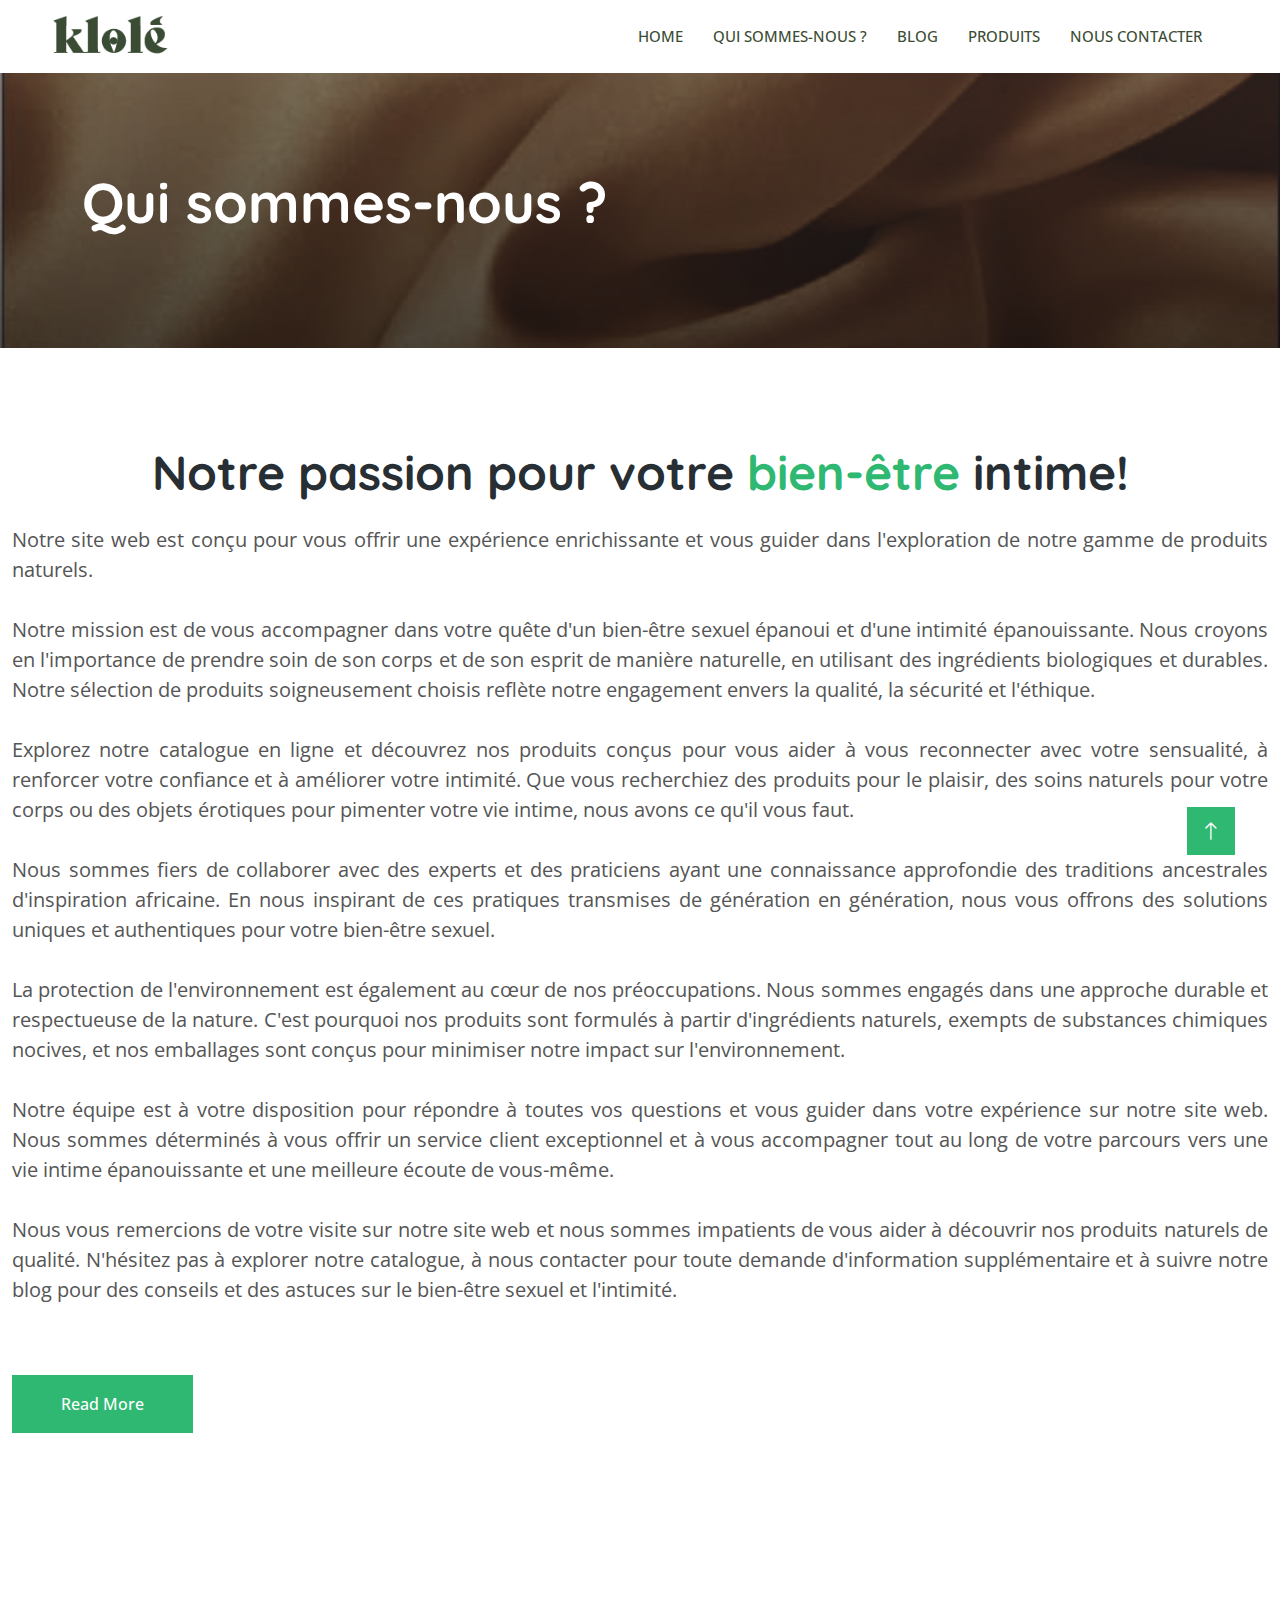
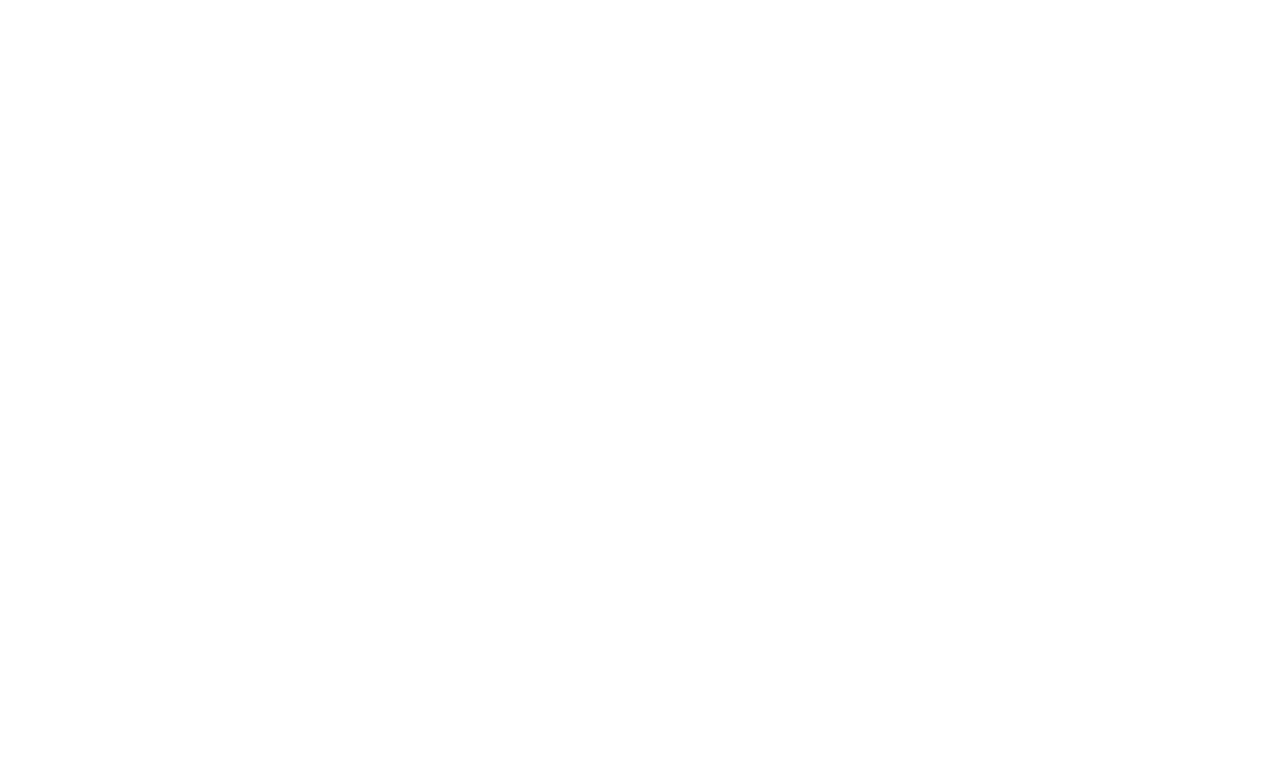
==== commit 13c65c07: "Add files via upload" ====
--- a/about.html
+++ b/about.html
@@ -162,10 +162,9 @@
 
     <!-- About Start -->
     <div class="container-xxl py-5">
-      <div class="container">
-        <div class="row g-5">
+            <div class="row g-5">
           <div class="col-lg- wow fadeInUp" data-wow-delay="0.1s">
-            <!-- <p><span class="text-primary me-2">#</span>Bienvenue sur KLole</p> -->
+            
             <h1 class="display-5 mb-4" style="text-align: center;">
               Notre passion pour votre  
               <span class="text-primary">bien-être</span> intime!
@@ -261,7 +260,8 @@
     <!-- Facts End -->
 
     <!-- Testimonial Start -->
-    <div class="container-xxl py-5">
+    
+    <!-- <div class="container-xxl py-5">
       <div class="container">
         <h1
           class="display-5 text-center mb-5 wow fadeInUp"
@@ -326,7 +326,8 @@
           </div>
         </div>
       </div>
-    </div>
+    </div> -->
+
     <!-- Testimonial End -->
 
     <!-- Footer Start -->
@@ -413,6 +414,7 @@
               Right Reserved.
             </div>
             <div class="col-md-6 text-center text-md-end">
+              
               <!--/*** This template is free as long as you keep the footer author’s credit link/attribution link/backlink. If you'd like to use the template without the footer author’s credit link/attribution link/backlink, you can purchase the Credit Removal License from "https://htmlcodex.com/credit-removal". Thank you for your support. ***/-->
               Designed By
               <a class="border-bottom" href="https://htmlcodex.com"
